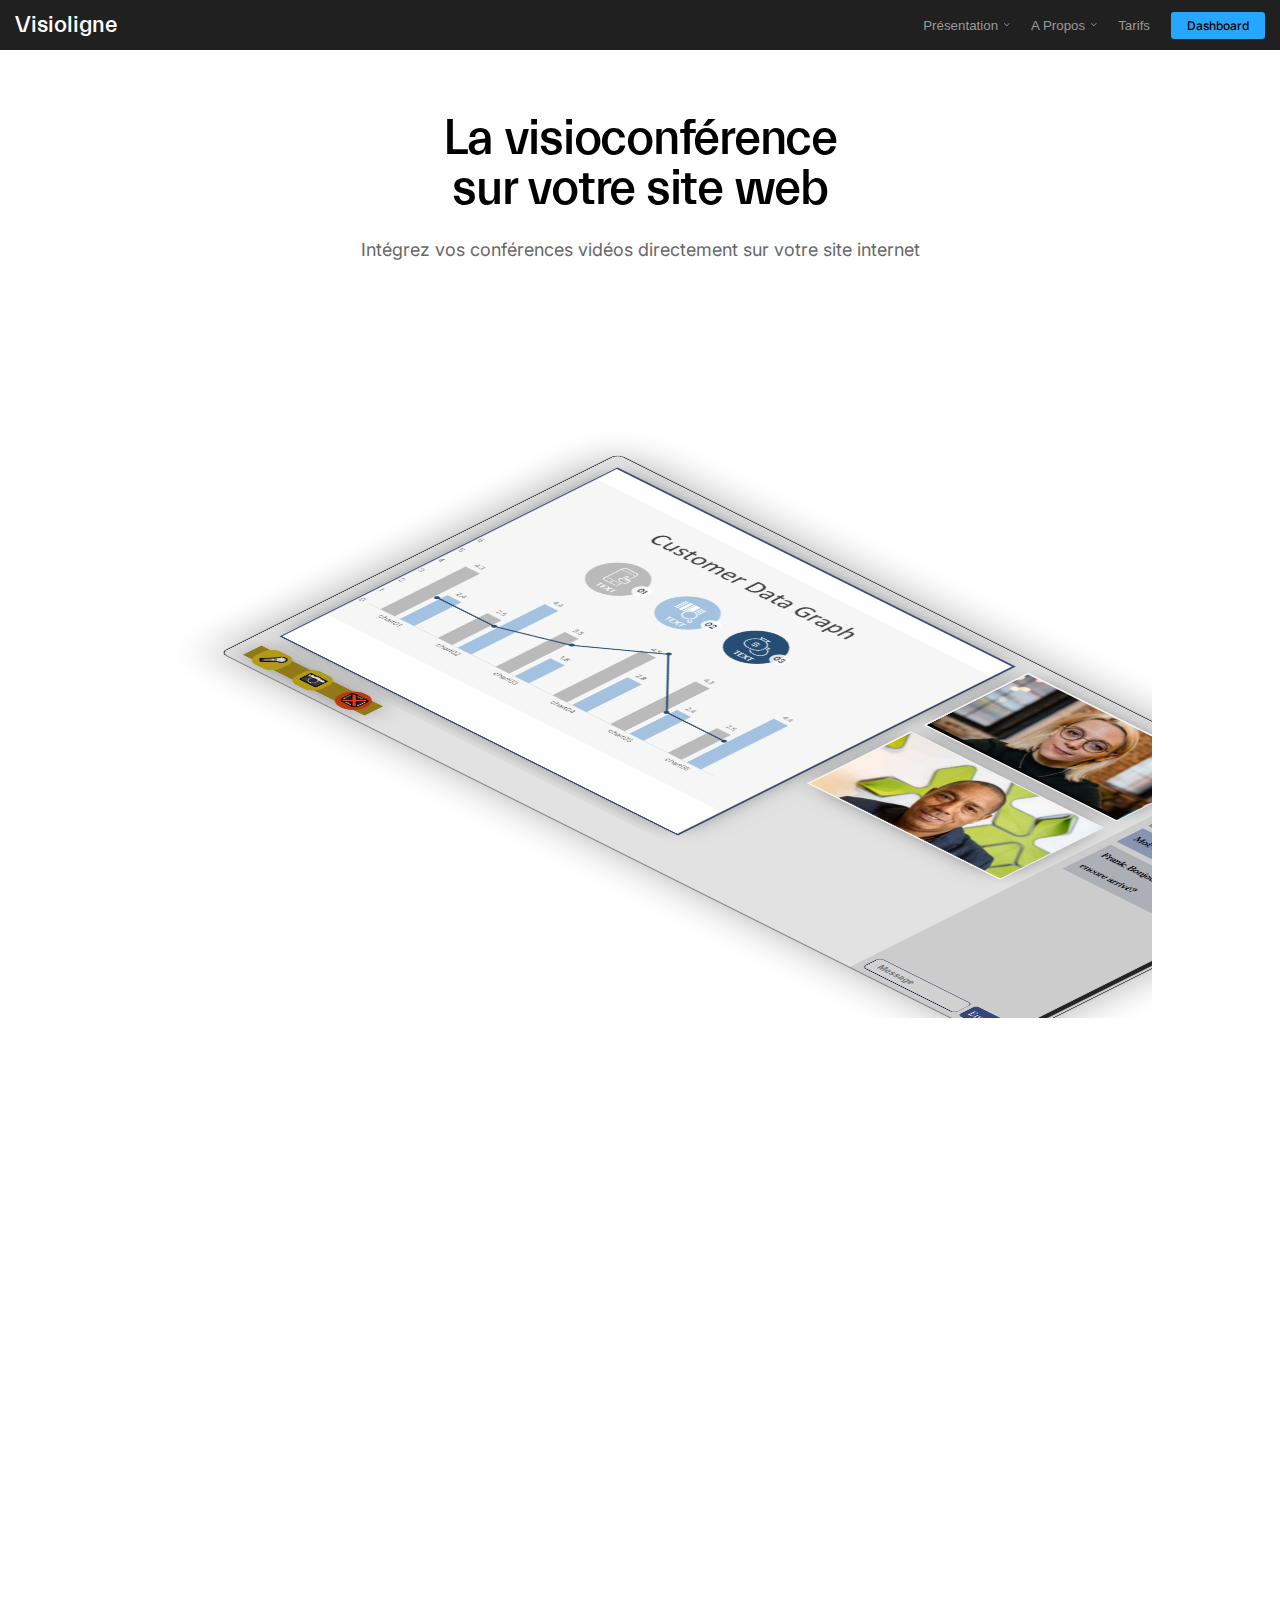
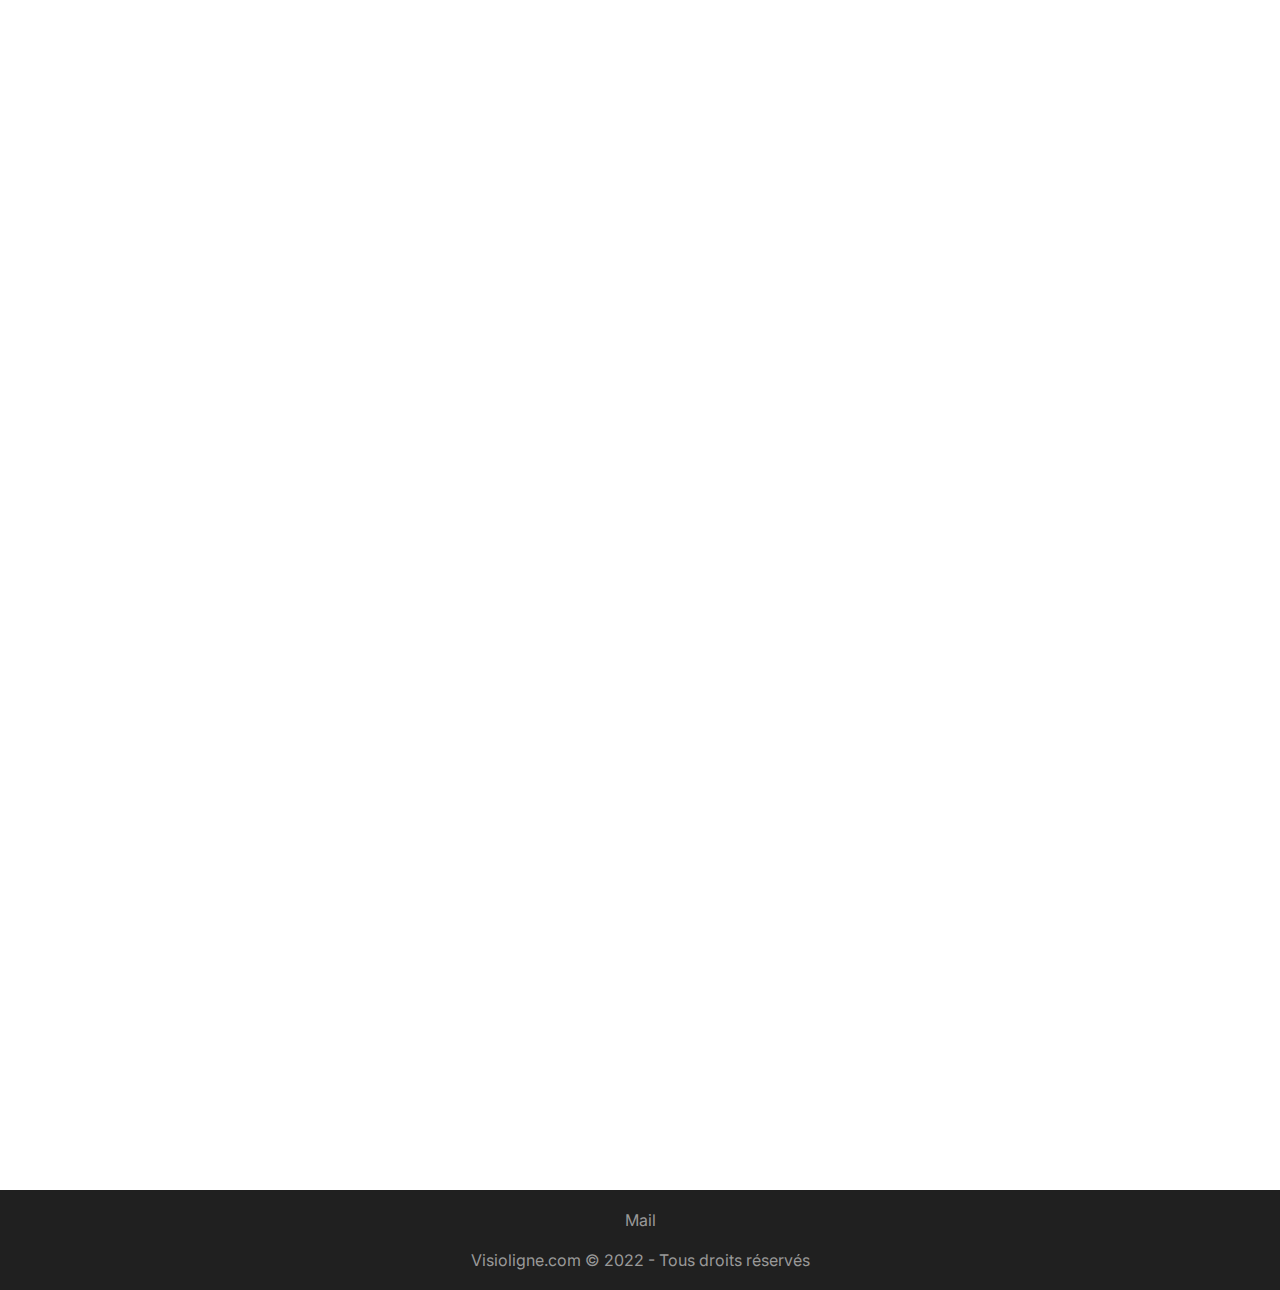
==== index.html @ 2a0a79aa "m" ====
<!DOCTYPE html>
<html lang="fr">
<head>
    <meta charset="UTF-8">
    <meta http-equiv="X-UA-Compatible" content="IE=edge">
    <meta name="viewport" content="width=device-width, initial-scale=1.0">
    <link rel="stylesheet" href="/style.css" />
    <link rel="preconnect" href="https://fonts.googleapis.com">
    <link rel="preconnect" href="https://fonts.gstatic.com" crossorigin>
    <link href="https://fonts.googleapis.com/css2?family=Cormorant+Garamond:ital,wght@0,400;0,500;1,300;1,400&family=Inter:wght@300;400;500&family=Lora:ital@0;1&family=Montserrat:wght@400;500;600&family=Poppins:wght@300;400;500&family=Suranna&display=swap" rel="stylesheet">
    
    <title>Visioligne.com - La visioconférence sur votre page web</title>
    <meta name="description" content="La visioconférence directement sur votre site internet, plus besoin de télécharger une application tierce. Passez des appels vidéos par webcam ou partagez votre écran...">

    <meta name="google-site-verification" content="9qvCn7zMWznkYflFqmTLu_0wTXRtYS_ZTrMXDdvETqo" />
    <meta name="author" content="Theo Vidal">
    <meta property="og:title" content="Visioligne.com">
    <meta property="og:type" content="website">
    <meta property="og:url" content="https://visioligne.com/">
    <meta property="og:description" content="La visioconférence directement sur votre site internet, plus besoin de télécharger une application tierce. Passez des appels vidéos par webcam ou partagez votre écran...">
    <meta name="theme-color" content="#202020">

    <script defer src="/script.js"></script>
    
</head>
<body>
    <nav>
        <a class="logo" href="/">Visioligne</a>
        <ul>
            <li class="navHover">
                <button id="nav1" onclick="window.location.href = '/presentation'">Présentation</button>
                <svg width="6" height="4" fill="none" viewBox="0 0 6 4" class="dropdown-menu-svg"><path fill="#999" d="M.471 0L0 .471 2.828 3.3 5.657.47 5.185 0 2.828 2.357.471 0z"></path></svg>
                <div class="subnav">
                    <a href="/presentation#fonctionnalites">Fonctionnalités</a>
                    <a href="/presentation#startup">Mise en route</a>
                    <a href="/presentation#demo">Démonstration</a>
                </div>
            </li>
            <li class="navHover">
                <button id="nav2">A Propos</button>
                <svg width="6" height="4" fill="none" viewBox="0 0 6 4" class="dropdown-menu-svg"><path fill="#999" d="M.471 0L0 .471 2.828 3.3 5.657.47 5.185 0 2.828 2.357.471 0z"></path></svg>
                <div class="subnav">
                    <a href="/a-propos">A Propos</a>
                    <a href="/docs">Documentation</a>
                    <a href="https://status.visioligne.com">Statut</a>
                    <a href="mailto:contact@visioligne.com">Contacter</a>
                </div>
            </li>
            <li>
                <button onclick="window.location.href = '/tarifs'">Tarifs</button>
            </li>
            <li>
                <!-- <a href="mailto:contact@visioligne.com">Contacter</a> -->
                <a href="https://dashboard.visioligne.com">Dashboard</a>
            </li>
        </ul>
    </nav>

    <main>
        <section id="showcase">
            <div class="showcase_main">
                <h1 class="animate">La visioconférence<br>sur votre site web</h1>
                <h3 class="animate">Intégrez vos conférences vidéos directement sur votre site internet</h3>
                <ul class="showcase_list planMenu">
                    <li aria-selected="true"><button class="planBtn">Blanc</button></li>
                    <li aria-selected="false"><button class="planBtn">Noir</button></li>
                    <li aria-selected="false"><button class="planBtn">Bleu</button></li>
                </ul>
            </div>
            <div style="overflow: hidden;">
                <img class="animate" src="/img/white.png" alt="" id="plan">
            </div>
        </section>

        <section id="used_by">
            <h1 class="animate">Ils nous font confiance</h1>
            <h3 class="animate">Visioligne pour leurs visioconférences professionnelle</h3>
            <ul class="usedby">
                <li class="animate">
                    <a href="https://fondation-signature.org/" title="Fondation Signature" target="_blank">
                        <img width="120"  src="/img/fs.png" alt="Fondation Signautre">
                    </a>
                </li>
                <li class="animate">
                    <a href="https://estudium.net/" title="Estudium.net" target="_blank">
                        <img width="120" src="/img/estudium.png" alt="Estudium.net">
                    </a>
                </li>
            </ul>
        </section>

        <section id="dashboard">
            <h1 class="animate">Une interface de contrôle complète</h1>
            <h3 class="animate">Accedez aux statistiques et d'autres parametres depuis n'importe ou facilement</h3>
            <div style="position: relative;" class="animate">
                <img class="tablette" src="/img/tablette.png" alt="Page de configuration - Format tablette/ordinateur">
                <img class="mobile" src="/img/mobile.png" alt="Page de configuration - Format mobile">
            </div>
            <div class="center animate">
                <a class="startBtn" href="/tarifs">Commencer</a>
            </div>
            <br><br><br>
        </section>

        <section id="features">
            <h1 class="animate">Une meilleur expérience</h1>
            <div class="features_grid animate">
                <div><h3>Simple d'accès</h3><p>Visioligne s'implemente directement sur votre site internet, plus besoin d'installer une application tierce.</p></div>
                <div><h3>Polyvalent</h3><p>En plus des appels vidéos par webcam, il est possible de partager le contenu de son écran, d'envoyer des messages...</p></div>
                <div><h3>Personalisable</h3><p>Il est possible de personaliser la forme visuelle de l'application web, ainsi que d'autres paramêtres avancés.</p></div>
            </div>
        </section>
    </main>

    <footer>
        <div class="social">
            <a class="mail">Mail</a>
            <a class="github"></a>
        </div>
        <div class="copyright">Visioligne.com © 2022 - Tous droits réservés</div>
    </footer>
</body>
</html>
---- style.css ----
@font-face {
    font-family: Everett;
    src: url("font/Everett-Medium.otf") format("opentype");
}

*, :after, :before {
    -webkit-box-sizing: border-box;
    box-sizing: border-box;
}

html {
    scroll-behavior: smooth;
}

:root {
    --text-color: #fff;
    --bg-color: #000;
    --gray-color: #999999;
    --nav-color: #202020;
    --nav-text-color: #999999;
    --nav-hover-color: #fff;
    --features-color: #151515;
    --bx-shadow: 8px 0px 30px -24px rgb(0 0 0 / 70%);
    --bx-shadow2: rgb(12 12 12 / 32%) 0px 0px 49px;
}


:root {
    --text-color: #000000;
    --bg-color: #fff;
    --gray-color: #686767;
    --nav-color: #202020;
    --nav-text-color: #999999;
    --nav-hover-color: rgb(255, 255, 255);
    --features-color: #eeeeee;
}



body {
    font-family: 'Inter', sans-serif;
    margin: 0;
    border: none;
    background-color: var(--bg-color);
    color: var(--text-color);
}

nav {
    width: 100%;
    height: 50px;
    background-color: var(--nav-color);
    display: flex;
    justify-content: space-between;
    align-items: center;
    z-index: 3;
}

.logo {
    font-family: 'Everett';
    font-size: 23px;
    margin-left: 15px;
    color: white;
}

nav ul {
    margin: 0;
    display: flex;
    height: 100%;
}
nav li {
    padding-right: 15px;
    display: flex;
    justify-content: center;
    align-items: center;
}
nav button {
    background: transparent;
    border: none;
    cursor: pointer;
    text-decoration: none;
    color: var(--nav-text-color);
    transition: all 200ms ease 0s;
    outline: none;
}
nav button:hover {
    color: var(--nav-hover-color);
}
nav button:hover ~ svg > path {
    fill: var(--nav-hover-color);
}

nav ul li:first-child {
    padding-left: 15px;
}

nav ul li:last-child a {
    background: #26a6fc;
    border-radius: 3px;
    font-size: 12px;
    text-align: center;
    padding: 6px 16px;
    font-weight: 500;
    cursor: pointer;
    text-decoration: none;
    color: #000;
    transition: all 0.3s ease 0s;
}
nav ul li:last-child a:hover {
    background: #5cbeff;

}


.navHover:hover > .subnav {
    display: flex;
    opacity: 1;
}

.subnav {
    width: 100%;
    height: 65px;
    background-color: #2d2d2d;
    top: 50px;
    left: 0;
    color: white;
    position: absolute;
    padding: 10px;
    box-shadow: var(--bx-shadow2);
    /* transform: translateY(-250px); */
    display: none;
    opacity: 0;
    transition: all 500ms ease 0s;
    /* display: flex; */
    align-items: center;
    justify-content: space-evenly;
}

nav a {
    text-decoration: none;
    color: inherit;
}

.subnav > a {
    text-decoration: none;
    color: var(--features-color);
    transition: all 500ms ease 0s;
}
.subnav > a:hover {
    color: var(--gray-color)
}









section {
    width: 1024px;
    max-width: 90%;
    margin: 0px auto;
    padding: 40px 0px 0rem;
}



section:last-of-type{
    padding: 0rem 0px 4rem;
}
section:first-of-type{
    padding: 4rem 0px 0rem;
}

.planMenu {
    opacity: 0;
    transition: all 0.3s ease 0s;
}

.animate {
    opacity: 0;
    transition: all 1s ease 0s;
}







.showcase_list {
    display: flex;
    -webkit-box-pack: center;
    justify-content: center;
    list-style: none;
    margin: 0 auto;
    max-width: 80%;
}

.showcase_list li {
    border-bottom: 1.3px solid rgb(100, 100, 100);
    color: rgb(153, 153, 153);
    padding-right: 1.25rem;
    padding-left: 1.25rem;
    white-space: nowrap;
    margin-bottom: 4px;
}

.showcase_list button {
    background: transparent;
    padding: 0px 0px 12px;
    color: inherit;
    border: none;
    font-size: 18px;
    outline: none;
    cursor: pointer;
    transition: color 300ms ease 0s;
}

.showcase_list li[aria-selected="true"] {
    border-bottom: 1.3px solid var(--text-color);
    color: rgb(153, 153, 153);
    padding-right: 1.25rem;
    padding-left: 1.25rem;
    white-space: nowrap;
    margin-bottom: 4px;
}

.showcase_list li[aria-selected="true"] button {
    background: transparent;
    padding: 0px 0px 12px;
    border: none;
    font-size: 18px;
    outline: none;
    cursor: pointer;
    transition: color 300ms ease 0s;
    color: var(--text-color);
}






li {
    list-style: none;
}
ul {
    padding-inline-start: 0px;
}


h1 {
    font-size: 50px;
    letter-spacing: -0.025em;
    line-height: 100%;
    font-family: 'Everett';
    color: var(--text-color);
    padding: 0px;
    text-align: center;
    margin: 0px 0px 1.5rem;
    font-weight: normal;
}


h2 {
    text-align: center;
    color: var(--gray-color);

}

h3 {
    text-align: center;
    margin-bottom: 3.7rem;
    font-weight: normal;
    font-size: 1.125rem;
    line-height: 1.3;
    color: var(--gray-color);
}

p {
    line-height: 160%;
    text-align: center;
}

.description {
    width: 604px;
    max-width: 100%;
    margin: 40px auto auto;
    font-size: 18px;
    min-height: 46px;
}

.gray {
    font-size: 22px;
    color: var(--gray-color);
    letter-spacing: 0.05em;
}







#showcase {
    max-width: 100%;
    margin: auto;
}


#plan {
    margin: 240px auto -50px;
    display: block;
    max-width: 90%;
    transition: transform 1.2s cubic-bezier(0.85, 0, 0.15, 1) 0s, opacity 1s;
    border: 1px solid rgb(36, 36, 36);
    box-shadow: rgb(12 12 12 / 32%) 0px 0px 49px;;
    border-radius: 8px;
    transform: rotateX(60deg) rotateY(0deg) rotateZ(45deg) scale(1.2) translateY(-200px);
    /* opacity: 1; */
    z-index: 3;
}







.usedby {
    display: flex;
    flex-wrap: wrap;
    align-items: center;
    text-align: center;
    margin: -4rem 0px 3rem;
    justify-content: center;
}

.usedby li {
    margin: 2rem;
}







.center {
    display: flex;
    justify-content: center;
}

.tablette {
    width: 100%;
    position: relative;
    margin: -170px auto 0rem 0;
}

.mobile {
    width: 30%;
    position: absolute;
    top: 3rem;
    right: 7rem;
}

.startBtn {
    background: #26a6fc;
    border-radius: 3px;
    font-size: 20px;
    text-align: center;
    padding: 6px 16px;
    font-weight: 500;
    cursor: pointer;
    text-decoration: none;
    color: #000;
    transition: all 0.3s ease 0s;
    box-shadow: var(--bx-shadow2);
}
.startBtn:hover {
    background: #70c6ff;

}







.features_grid {
    display: grid;
    grid-template-columns: repeat(3, 1fr);
    gap: 38px;
    margin: 3rem 0px;
}

.features_grid > div {
    display: flex;
    -webkit-box-align: center;
    align-items: center;
    flex-direction: column;
    padding: 3rem;
    margin-top: 20px;
    border-radius: 4px;
    text-align: center;
    background: var(--features-color);
    box-shadow: var(--bx-shadow);
}
.features_grid h3 {
    font-family: Everett, sans-serif;
    letter-spacing: -0.0125em;
    font-weight: normal;
    font-size: 24px;
    line-height: 120%;
    margin: 0px;
    color: var(--text-color);
    margin-bottom: 16px;
}

.features_grid p {
    font-weight: normal;
    line-height: 140%;
    margin: 0px 0px 1rem;
    font-size: 16px;
    color: var(--gray-color);
}




.price-list {
    display: flex;
    justify-content: center;
}
.price-list > div {
    margin: 0 20px;
    width: 40%;
    height: 600px;
    border-top: 10px solid #26a6fc;
    background: rgb(205 205 205);;
    border-radius: 0.25rem;
    /* text-align: center; */
    padding: 2rem 2.5rem;
    display: flex;
    flex-direction: column;
    justify-content: space-between;
    box-shadow: var(--bx-shadow);
}

.price-list h2 {
    margin: 8px;
}

h4 {
    text-align: center;
    font-size: 34px;
    margin: 0;
}

hr {
    border: 1px solid #929292;
    border-radius: 1px;
    margin: 25px 0;

}

.price-pros-list {
    padding-inline-start: 40px;
}
.price-pros-list li {
    list-style: inherit;
    padding: 8px 0;
}





.paragraph {
    text-align: justify;
    width: 70%;
    margin: 0 auto;
    word-wrap: break-word;
    /* text-indent: 2rem; */
    margin: 4px auto;
    display: block;
}
img.paragraph {
    margin: 20px auto;
    border-radius: 10px;
    box-shadow: var(--bx-shadow);

}
iframe.code {
    width: 80%;
    margin: 0 auto;
    height: 453px;
    display: block;
    border: 0;
    overflow: hidden;
}







footer {
    display: flex;
    height: 100px;
    background-color: var(--nav-color);
    color: var(--nav-text-color);
    align-items: center;
    justify-content: space-evenly;
    flex-direction: column;
}

@keyframes text_appear {
    0% {
        opacity: 0;
    }
    100% {
        opacity: 1;
    }
}


@media screen and (max-width: 768px) {
    main {
        width: 90%;
        margin: 0 auto;
    }
    h1 {
        font-size: 38px;
    }
    .features_grid {
        display: block;
    }
    .tablette {
        margin: -60px auto 1.5rem 0;
        transform: scale(1.2);
    }
    .mobile {
        display: none;
    }
    nav {
        flex-direction: column;
        height: 80px;
    }
    .logo {
        padding: 8px;
    }
    .subnav {
        top: 80px;
        display: none !important;
    }
    .navHover svg {
        display: none;
    }
    .usedby li {
        margin: 1rem;
    }
    .features_grid > div {
        padding: 2rem;
    }
    .price-list {
        display: block;
    }
    .price-list > div {
        margin: 25px auto;
        width: 88%;
        height: 560px;
    }
    .paragraph {
        width: 100%;
        text-align: start;
        word-wrap: normal;
    }
}
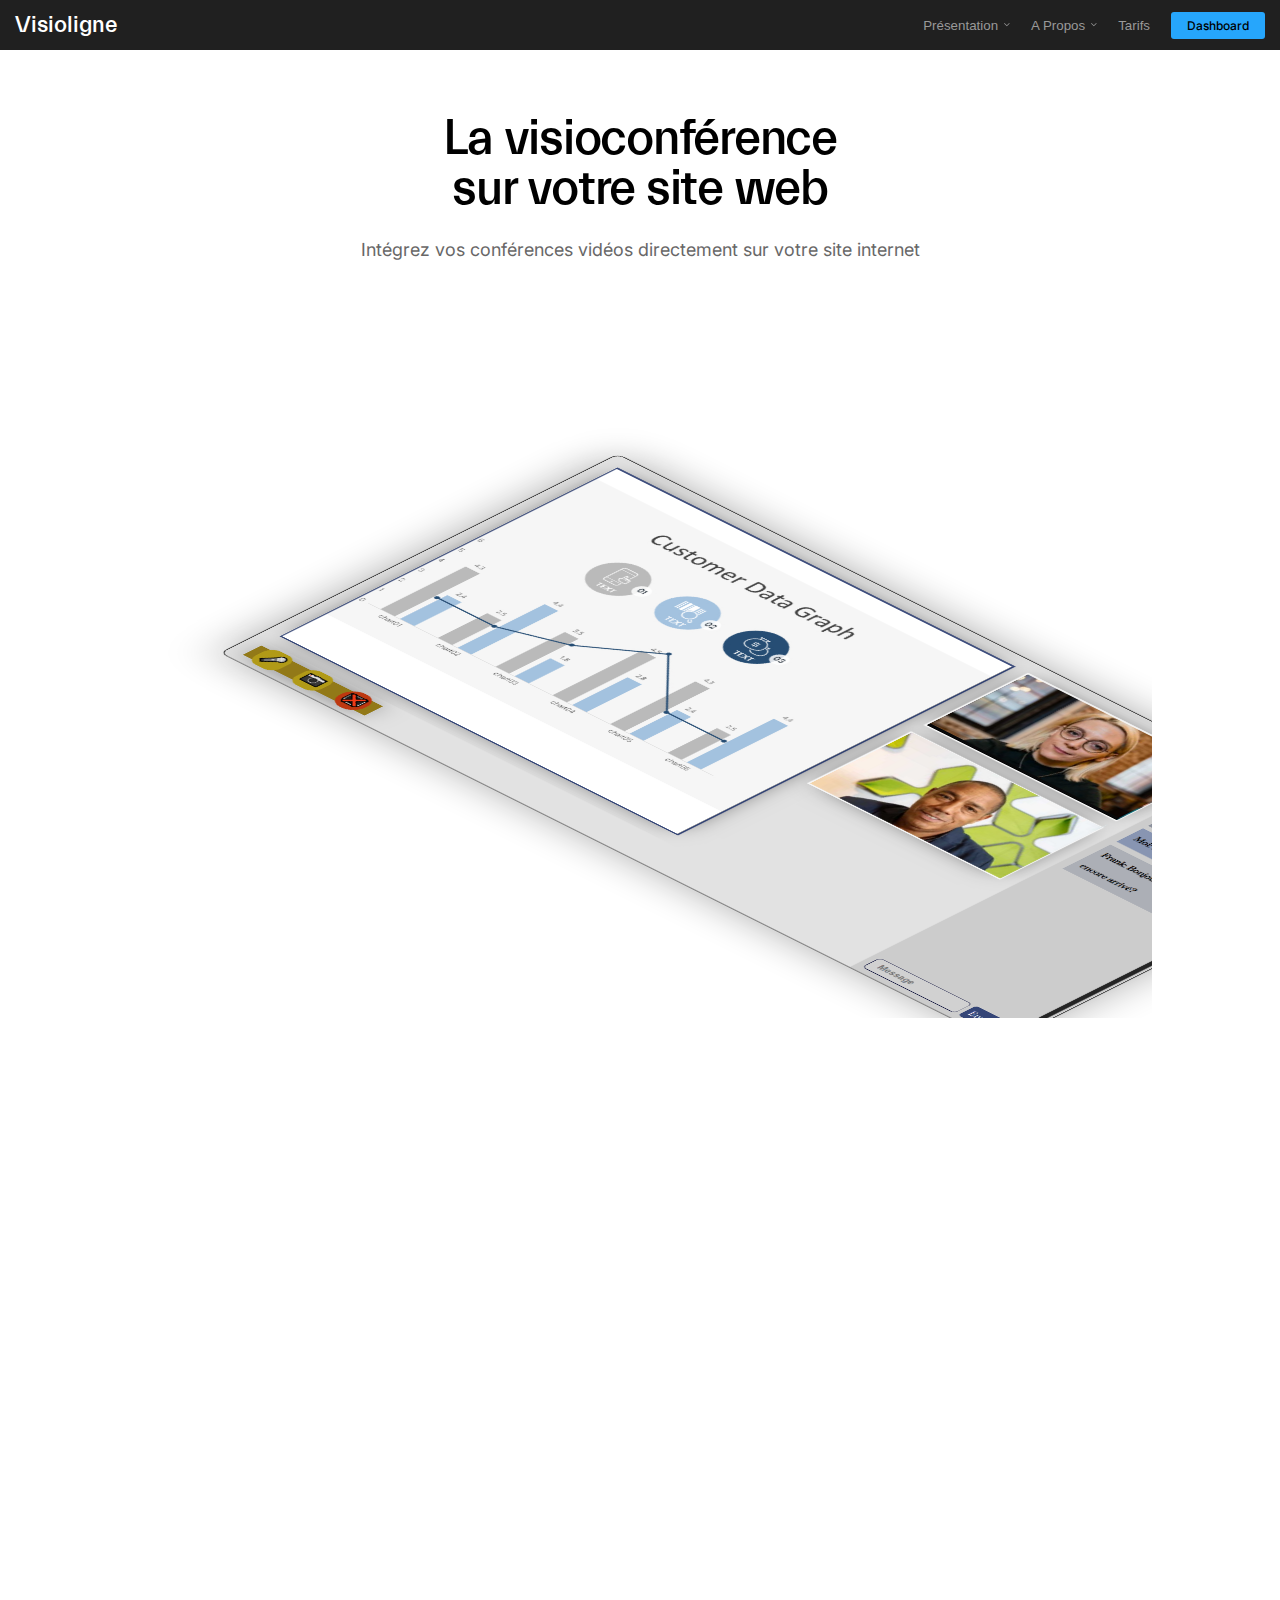
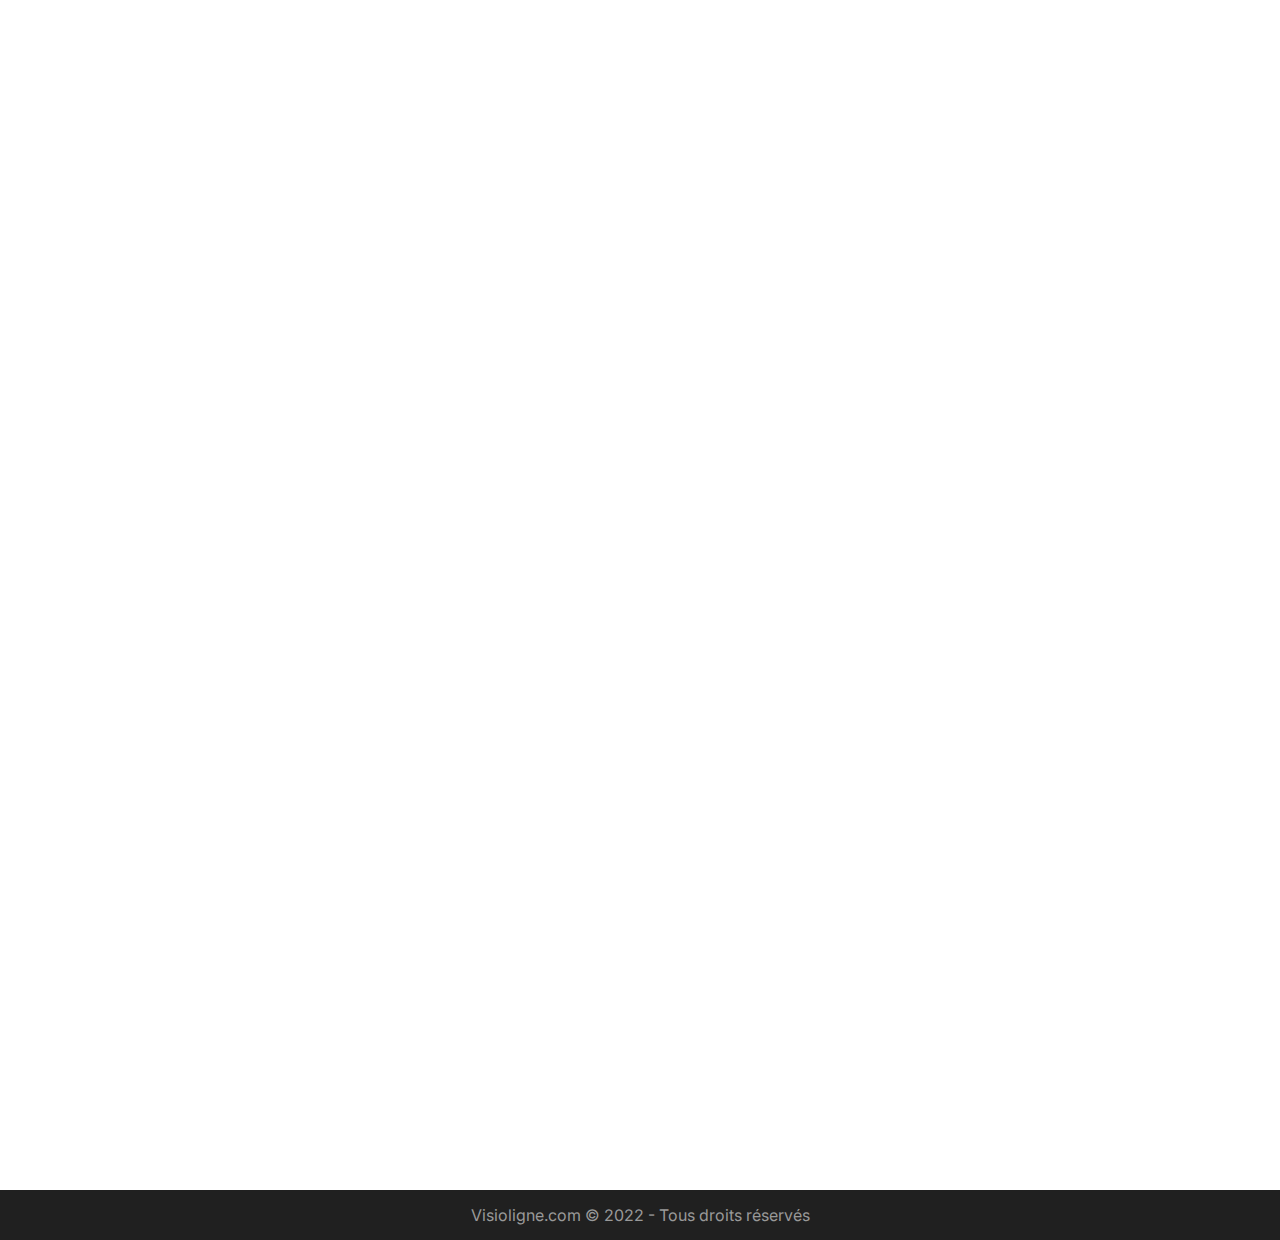
==== commit 3b16c8bb: "footer" ====
--- a/index.html
+++ b/index.html
@@ -21,6 +21,26 @@
     <meta name="theme-color" content="#202020">
 
     <script defer src="/script.js"></script>
+
+    <script type="application/ld+json">
+        {
+          "@context": "https://schema.org",
+          "@type": "SoftwareApplication",
+          "name": "Visioligne",
+          "operatingSystem": "Web Browser",
+          "applicationCategory": "CommunicationApplication",
+          "aggregateRating": {
+            "@type": "AggregateRating",
+            "ratingValue": "4.6",
+            "ratingCount": "12"
+          },
+          "offers": {
+            "@type": "Offer",
+            "price": "0",
+            "priceCurrency": "EUR"
+          }
+        }
+    </script>
     
 </head>
 <body>
@@ -37,7 +57,7 @@
                 </div>
             </li>
             <li class="navHover">
-                <button id="nav2">A Propos</button>
+                <button onclick="window.location.href = '/a-propos'" id="nav2">A Propos</button>
                 <svg width="6" height="4" fill="none" viewBox="0 0 6 4" class="dropdown-menu-svg"><path fill="#999" d="M.471 0L0 .471 2.828 3.3 5.657.47 5.185 0 2.828 2.357.471 0z"></path></svg>
                 <div class="subnav">
                     <a href="/a-propos">A Propos</a>
@@ -55,6 +75,8 @@
             </li>
         </ul>
     </nav>
+
+   
 
     <main>
         <section id="showcase">
@@ -91,7 +113,7 @@
 
         <section id="dashboard">
             <h1 class="animate">Une interface de contrôle complète</h1>
-            <h3 class="animate">Accedez aux statistiques et d'autres parametres depuis n'importe ou facilement</h3>
+            <h3 class="animate">Accédez aux statistiques et d'autres paramètres depuis n'importe où facilement</h3>
             <div style="position: relative;" class="animate">
                 <img class="tablette" src="/img/tablette.png" alt="Page de configuration - Format tablette/ordinateur">
                 <img class="mobile" src="/img/mobile.png" alt="Page de configuration - Format mobile">
@@ -105,18 +127,14 @@
         <section id="features">
             <h1 class="animate">Une meilleur expérience</h1>
             <div class="features_grid animate">
-                <div><h3>Simple d'accès</h3><p>Visioligne s'implemente directement sur votre site internet, plus besoin d'installer une application tierce.</p></div>
+                <div><h3>Simple d'accès</h3><p>Visioligne s'implémente  directement sur votre site internet, plus besoin d'installer une application tierce.</p></div>
                 <div><h3>Polyvalent</h3><p>En plus des appels vidéos par webcam, il est possible de partager le contenu de son écran, d'envoyer des messages...</p></div>
-                <div><h3>Personalisable</h3><p>Il est possible de personaliser la forme visuelle de l'application web, ainsi que d'autres paramêtres avancés.</p></div>
+                <div><h3>Personnalisable</h3><p>Il est possible de personnaliser la forme visuelle de l'application web, ainsi que d'autres paramètres avancés.</p></div>
             </div>
         </section>
     </main>
 
     <footer>
-        <div class="social">
-            <a class="mail">Mail</a>
-            <a class="github"></a>
-        </div>
         <div class="copyright">Visioligne.com © 2022 - Tous droits réservés</div>
     </footer>
 </body>
--- a/style.css
+++ b/style.css
@@ -112,8 +112,9 @@
 
 
 .navHover:hover > .subnav {
-    display: flex;
+    /* display: flex; */
     opacity: 1;
+    visibility: visible;
 }
 
 .subnav {
@@ -127,10 +128,11 @@
     padding: 10px;
     box-shadow: var(--bx-shadow2);
     /* transform: translateY(-250px); */
-    display: none;
+    /* display: none; */
     opacity: 0;
-    transition: all 500ms ease 0s;
-    /* display: flex; */
+    visibility: hidden;
+    transition: all 250ms ease 0s;
+    display: flex;
     align-items: center;
     justify-content: space-evenly;
 }
@@ -511,7 +513,7 @@
 
 footer {
     display: flex;
-    height: 100px;
+    height: 50px;
     background-color: var(--nav-color);
     color: var(--nav-text-color);
     align-items: center;
@@ -519,6 +521,42 @@
     flex-direction: column;
 }
 
+
+
+/* * {
+    cursor: none !important;
+} */
+
+
+/* #custom__cursor__inner{
+    height: 7.5px;
+    width: 7.5px;
+    position: fixed;
+    transform: translate(0px, 0px);
+    background-color: #F7D883;
+    border-radius: 50%;
+    transition: height .3s cubic-bezier(0.46,0.03,0.52,0.96), width .3s cubic-bezier(0.46,0.03,0.52,0.96);
+    z-index: 5000;
+    pointer-events: none;
+} */
+
+#custom__cursor__outer{
+    position: fixed;
+    width: 30px;
+    height: 30px;
+    margin: 10px 0 0 10px;
+    border-radius: 50%;
+    background-color: white;
+    backface-visibility: hidden;
+    /* transition: transform 0.1s ease-out; */
+    mix-blend-mode: difference;
+    z-index: 1000;
+    pointer-events: none;
+}
+
+
+
+
 @keyframes text_appear {
     0% {
         opacity: 0;
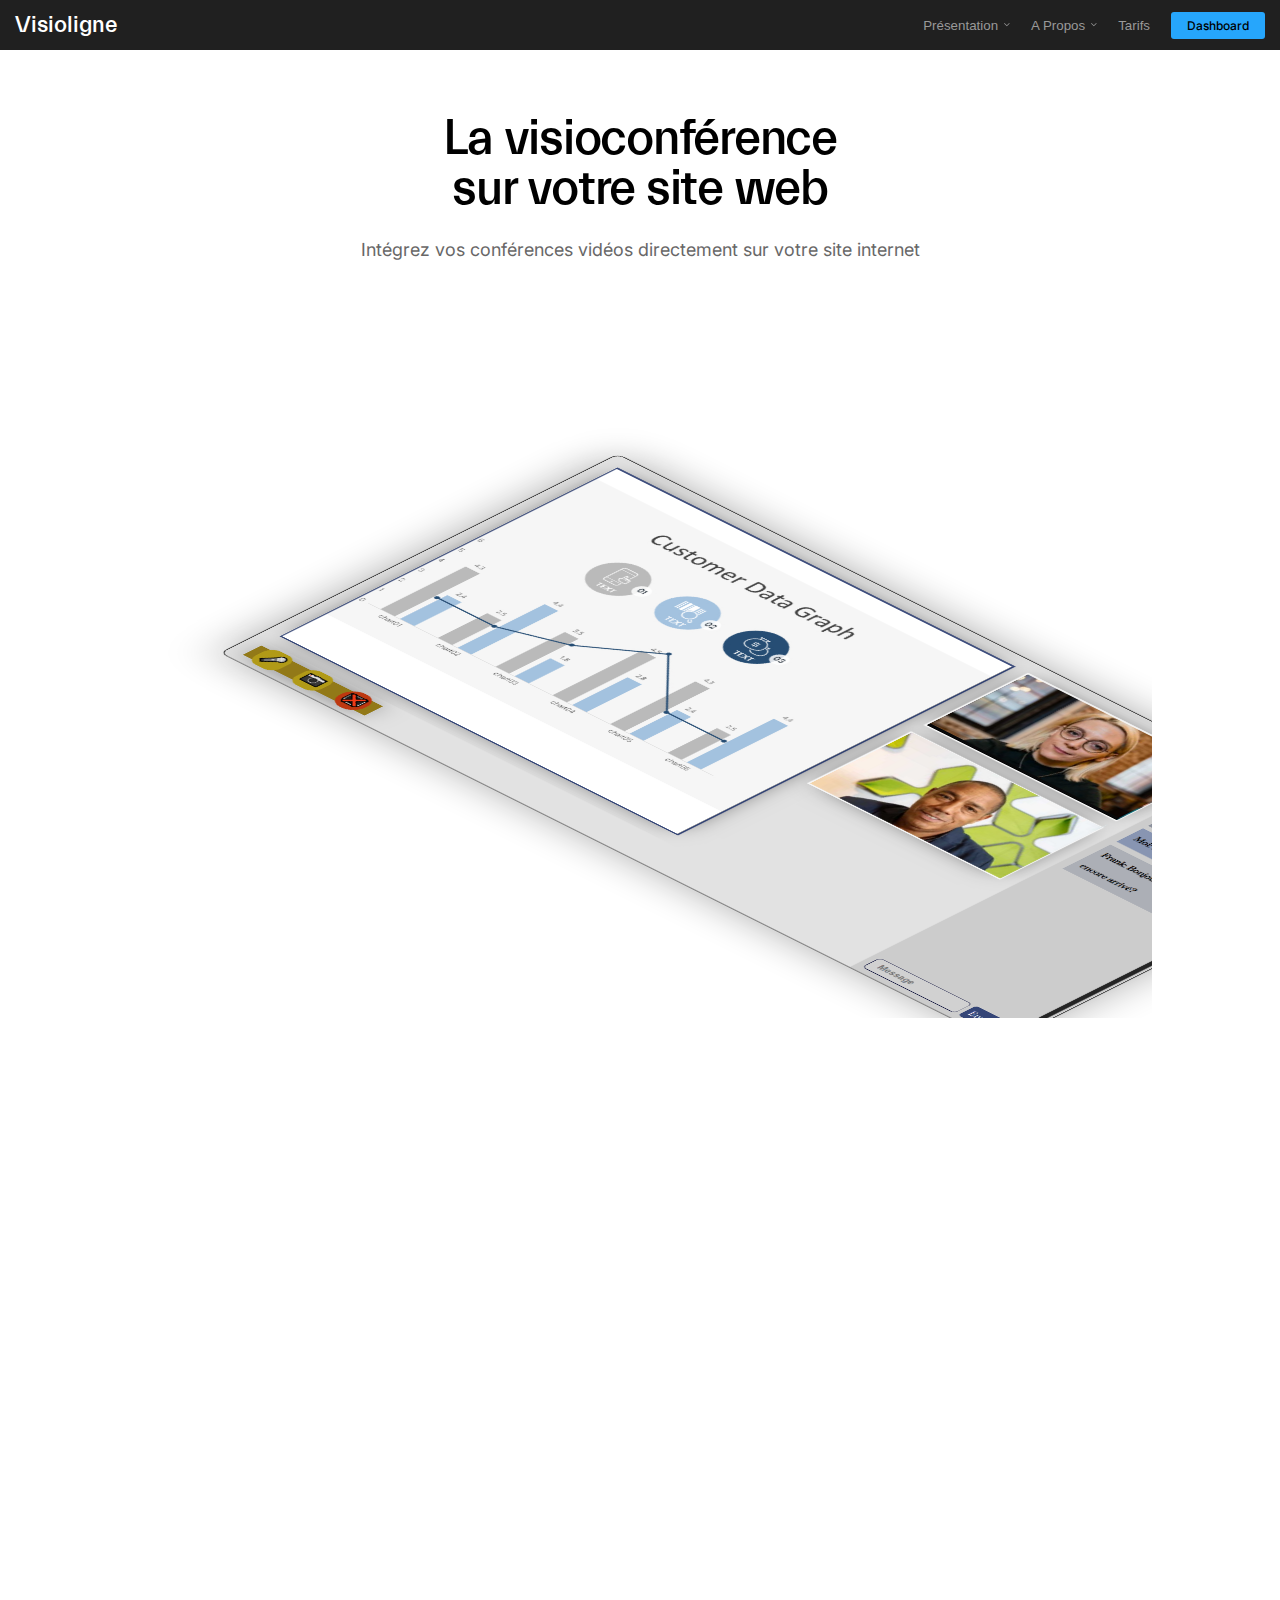
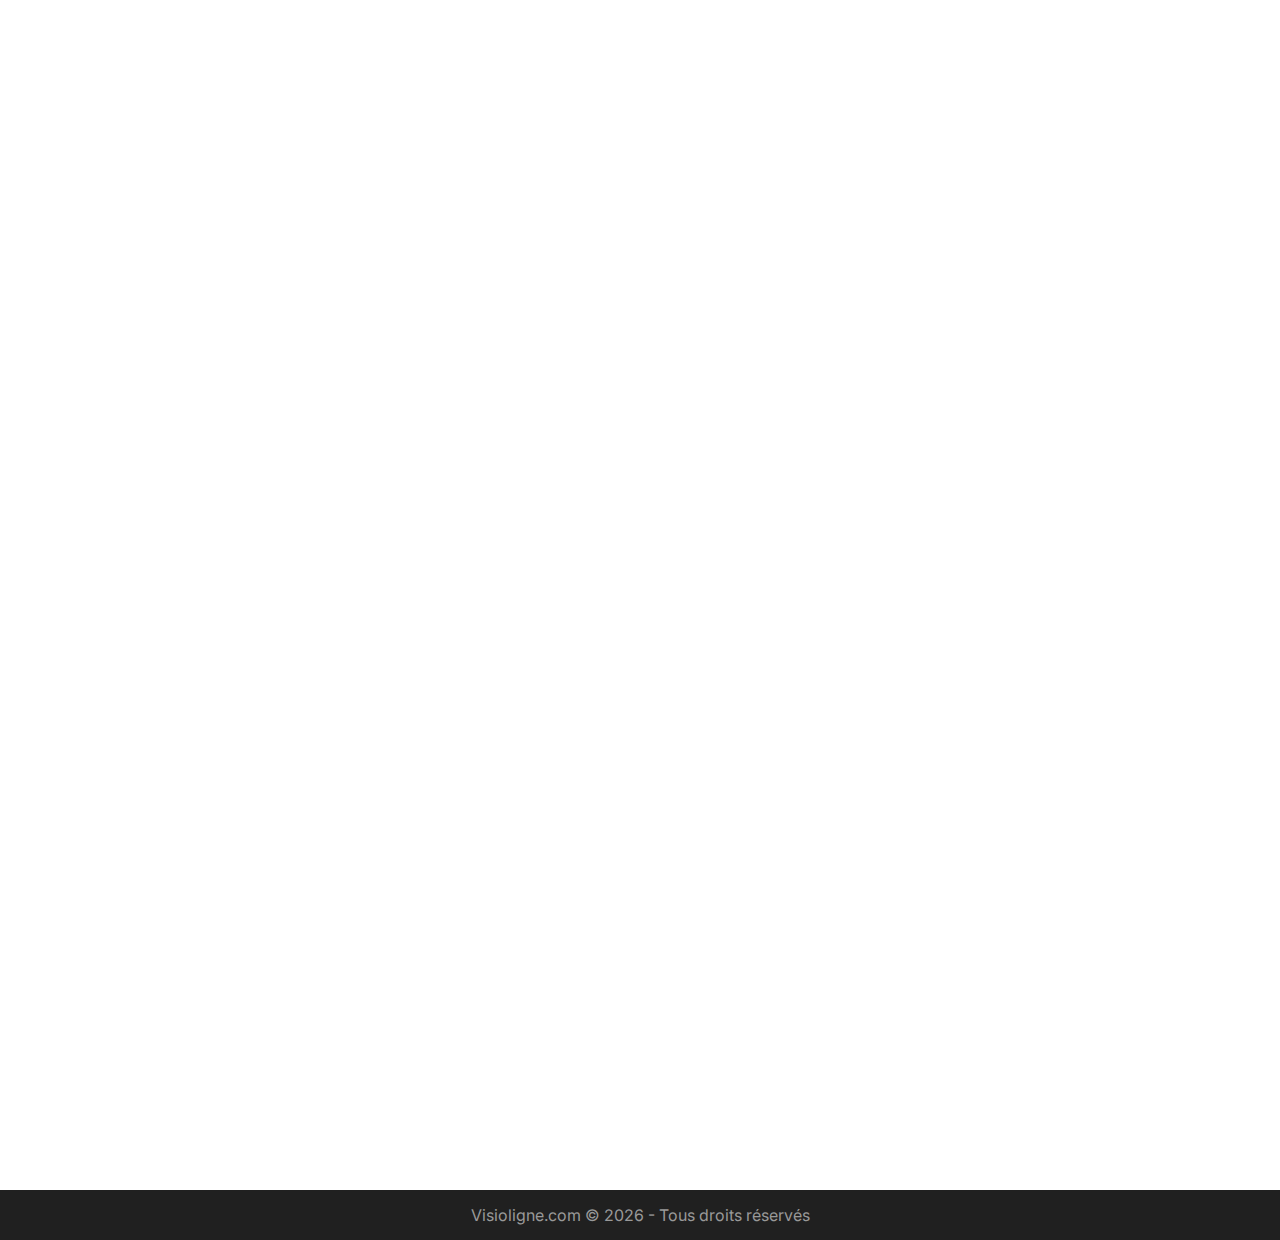
==== commit c240ebca: "change html copyright date" ====
--- a/index.html
+++ b/index.html
@@ -135,7 +135,7 @@
     </main>
 
     <footer>
-        <div class="copyright">Visioligne.com © 2022 - Tous droits réservés</div>
+        <div class="copyright">Visioligne.com © <script>document.write( new Date().getFullYear() );</script> - Tous droits réservés</div>
     </footer>
 </body>
 </html>